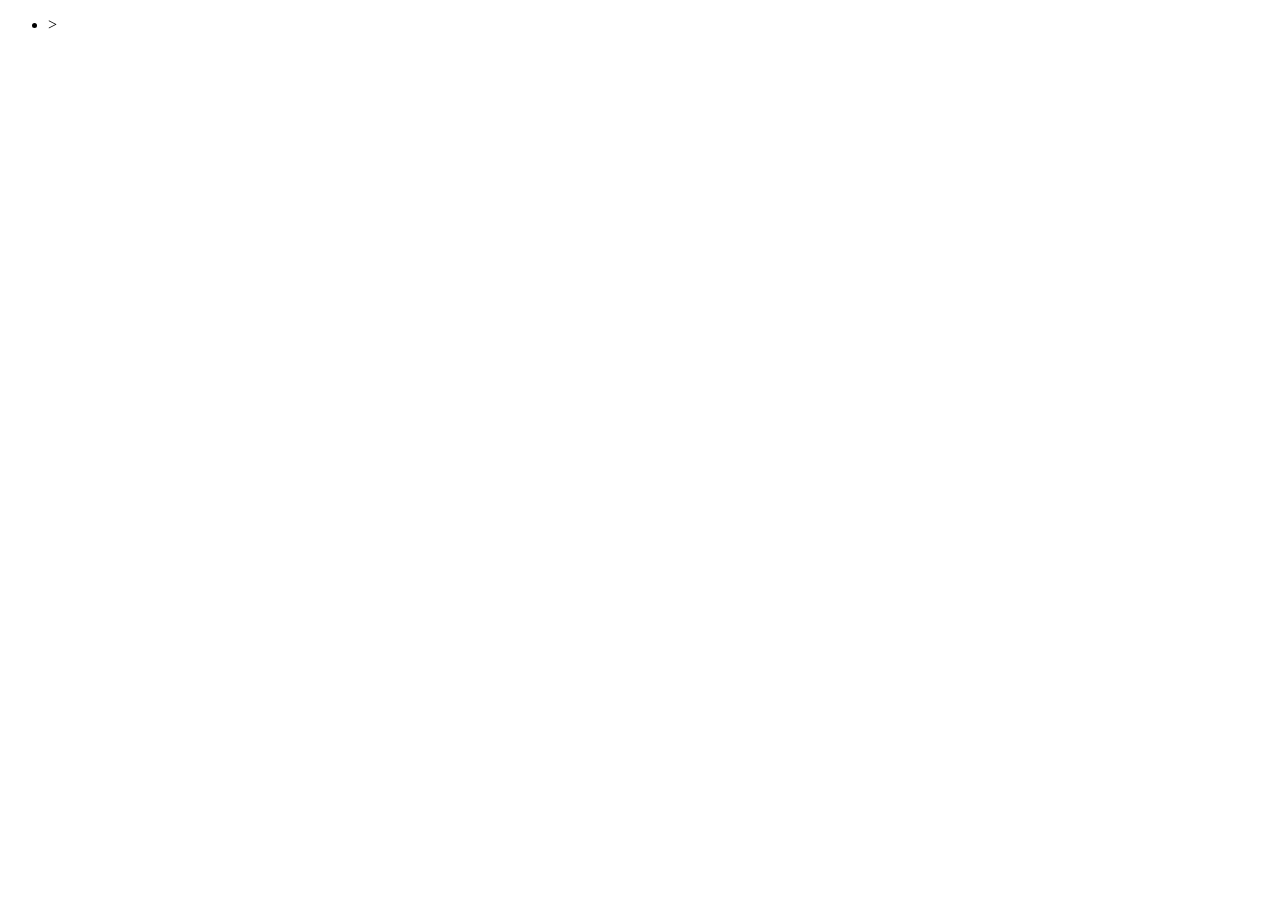
==== index.html @ c8a62905 "He eliminat tot el que tenia fet fins ara perque no estava tenint un bon desenvolupament i he volgut" ====
<!DOCTYPE html>
<html lang="en">
<head>
    <link rel="stylesheet" href="global.css">
    <meta charset="UTF-8">
    <meta name="viewport" content="width=device-width, initial-scale=1.0">
    <title>Grief Gaming | Inici</title>
</head>
<body>

    <header class="menu">
        <div class="autocenter">
            <a class="logo" href="index.html"></a>
            <nav>
                <ul>
                    <li><a href="index.html" img src="imatges/logo.png"></a>></a></li>
                </ul>
            </nav>
        </div>
    </header>
</body>
</html>
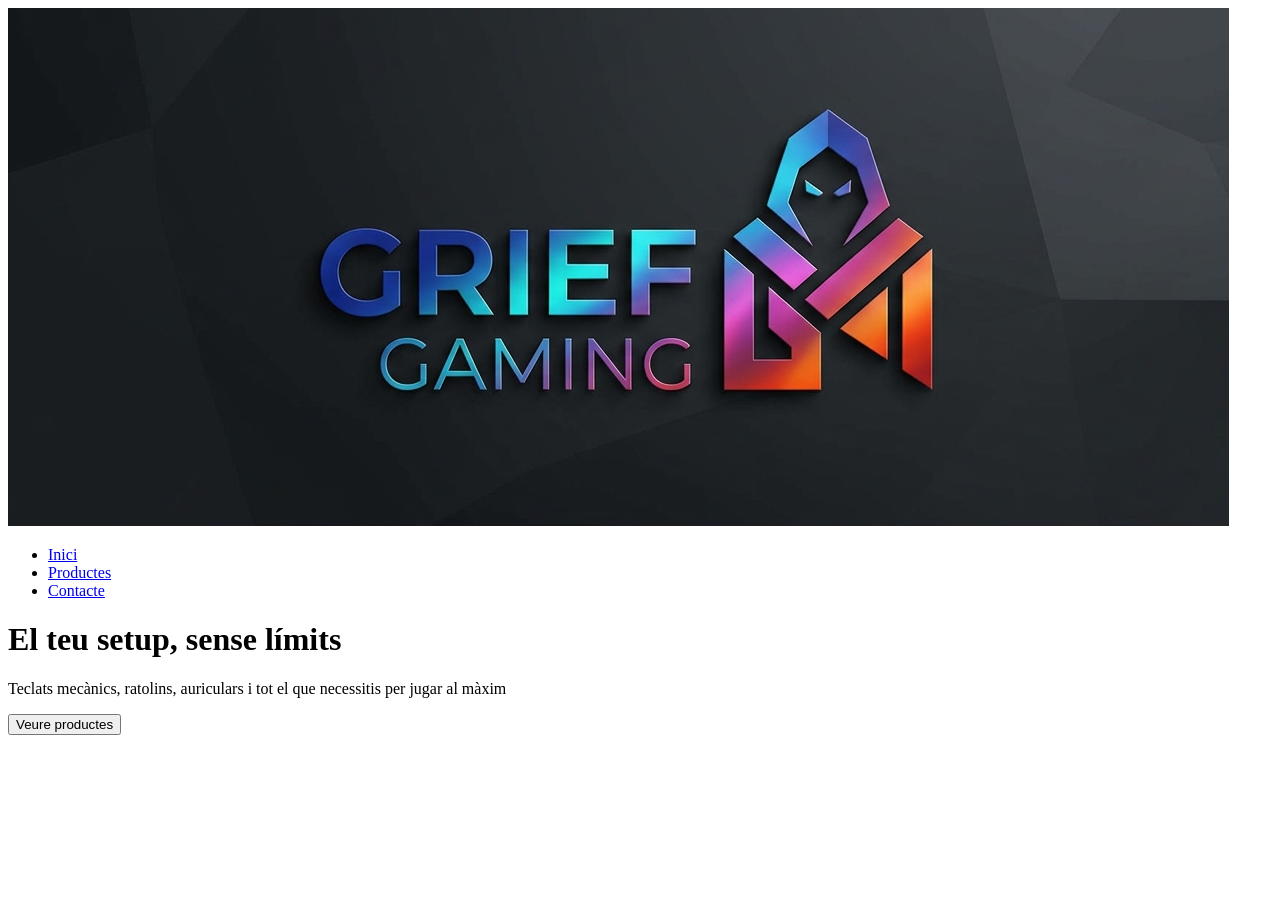
==== commit 0e357b4a: "He començat de nou l'arxiu, he posat la capceelera amb un logo i la llista de navegació més un botó " ====
--- a/index.html
+++ b/index.html
@@ -10,13 +10,25 @@
 
     <header class="menu">
         <div class="autocenter">
-            <a class="logo" href="index.html"></a>
+            <a class="logo" href="index.html"></a> <img src="imatges/logo.png"></a>
             <nav>
                 <ul>
-                    <li><a href="index.html" img src="imatges/logo.png"></a>></a></li>
+                    <li><a href="index.html">Inici</a></li>
+                    <li><a href="productes.html">Productes</a></li>
+                    <li><a href="contacte.html">Contacte</a></li>
                 </ul>
             </nav>
         </div>
     </header>
+
+    <div class="hero">
+        <div class="autocenter">
+            <h1>El teu setup, sense límits</h1>
+            <p>Teclats mecànics, ratolins, auriculars i tot el que necessitis per jugar al màxim</p>
+            <button class="buton">Veure productes</button>
+        </div>
+    </div>
+
+    
 </body>
 </html>
--- a/global.css
+++ b/global.css
@@ -0,0 +1,11 @@
+:root{
+    --navH: 64px;
+    --fondo: #0b0a17;
+    --panel: #15132b;
+    --borde: #2b2754;
+    --texto: #ebe9ff;
+    --gris: #a09cd0;
+    --morado: #a855f7;
+    --azul: #38bdf8;
+}
+
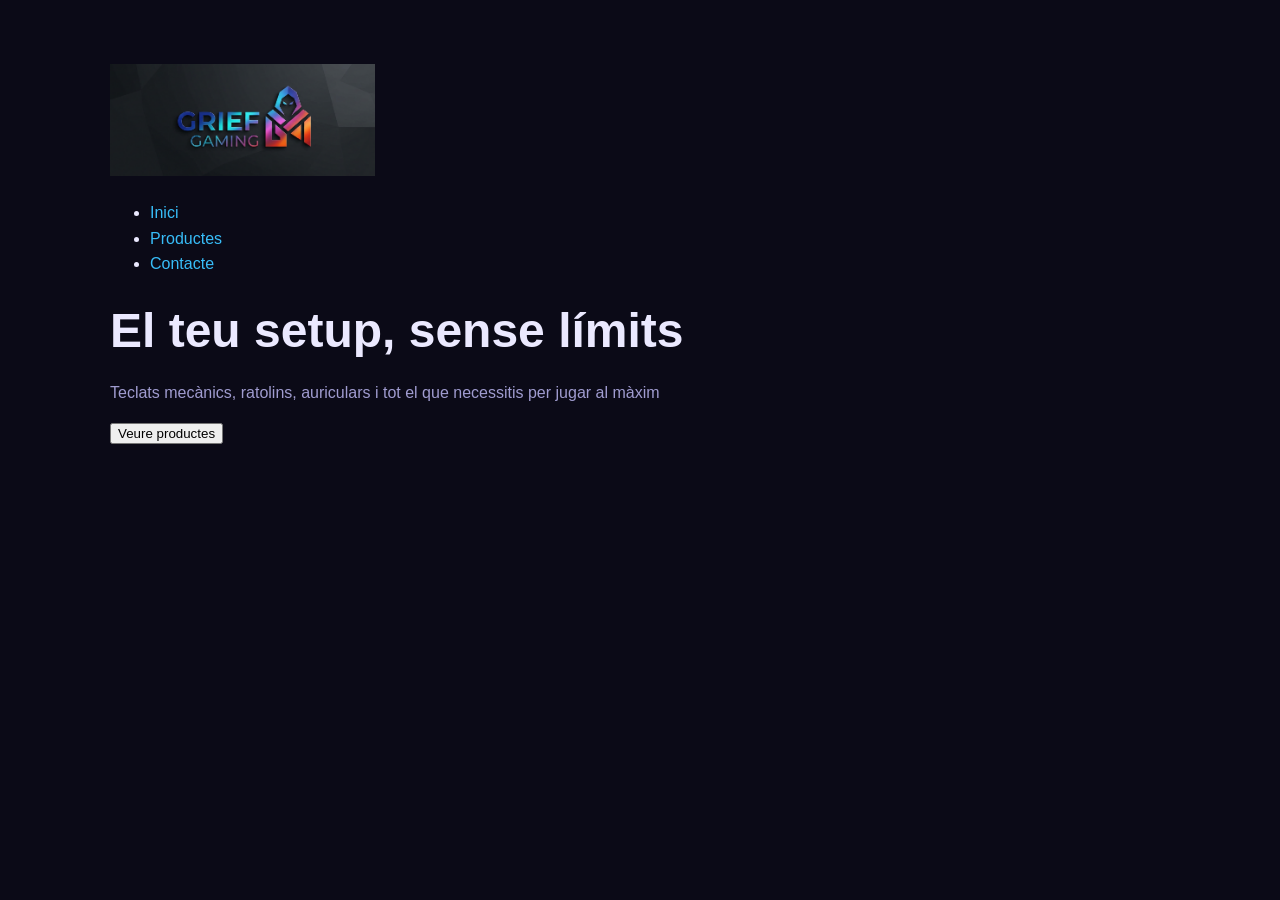
==== commit b970a554: "He afegit tres configuracions més al css, per definir els textos, ell body i les parts on van center" ====
--- a/index.html
+++ b/index.html
@@ -10,7 +10,7 @@
 
     <header class="menu">
         <div class="autocenter">
-            <a class="logo" href="index.html"></a> <img src="imatges/logo.png"></a>
+            <a class="logo" href="index.html"></a> <img src="imatges/logo.png" width="25%"></a>
             <nav>
                 <ul>
                     <li><a href="index.html">Inici</a></li>
@@ -29,6 +29,6 @@
         </div>
     </div>
 
-    
+
 </body>
 </html>
--- a/global.css
+++ b/global.css
@@ -1,3 +1,4 @@
+/* Variables */
 :root{
     --navH: 64px;
     --fondo: #0b0a17;
@@ -9,3 +10,32 @@
     --azul: #38bdf8;
 }
 
+/* General */
+*{
+    box-sizing: border-box;
+}
+
+body{
+    margin: 0;
+    padding-top: var(--navH);
+    background: var(--fondo);
+    color: var(--texto);
+    font-family: Arial, sans-serif;
+    line-height: 1.6;
+    display: flex;
+    flex-direction: column;
+    min-height: 100vh;
+}
+
+h1, h2, h3{ margin: 0 0 10px; }
+h1 { font-size: 48px; }
+p { color: var(--gris); margin: 0 0 15px; }
+a { color: var(--azul); text-decoration: none; }
+
+/* container per centrar */
+.autocenter{
+    max-width: 1100px;
+    margin: auto;
+    padding: 0 20px;
+}
+
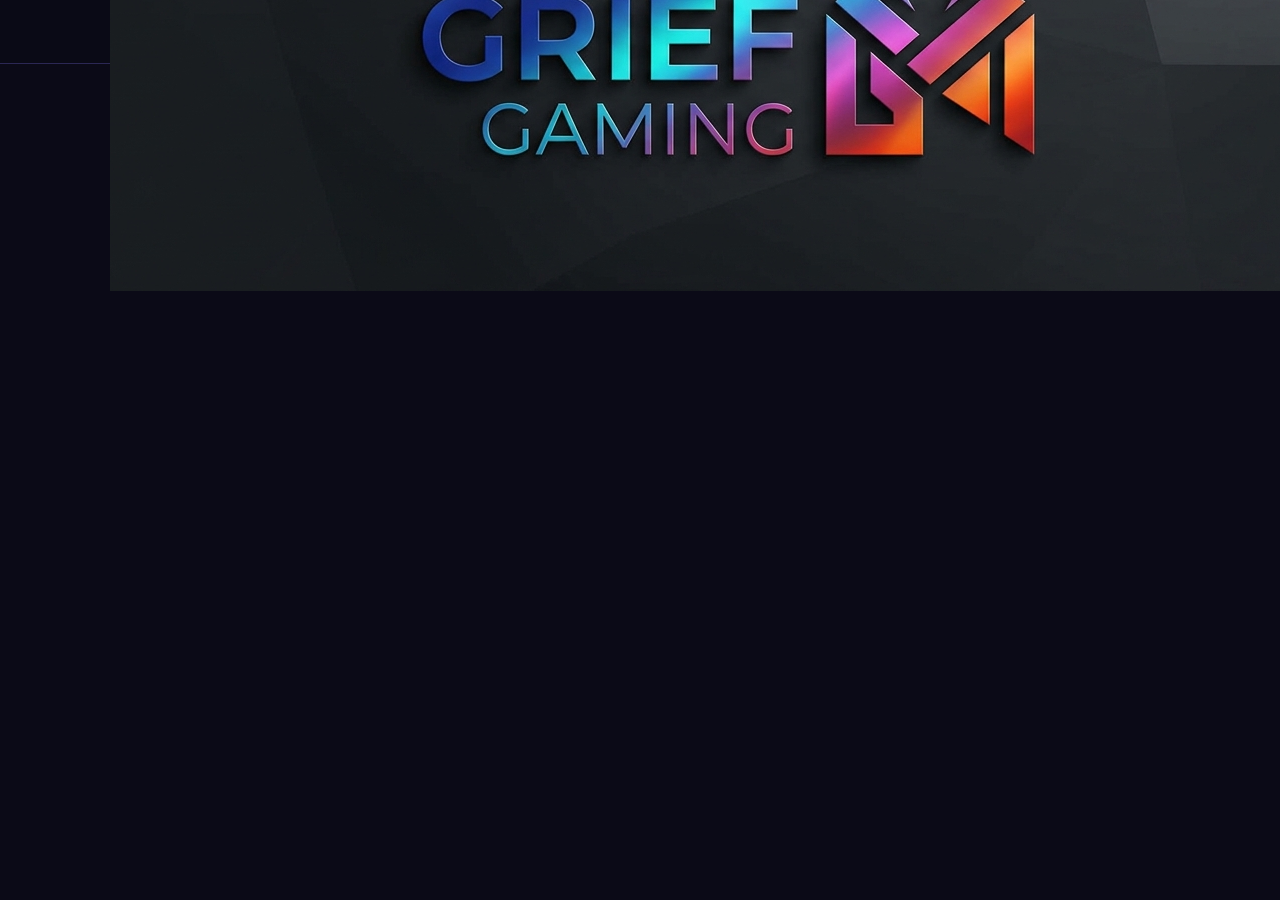
==== commit 48a2d620: "He afegit una classe per a la pàgina que està actualment mostrant-se , he possat correctament el log" ====
--- a/index.html
+++ b/index.html
@@ -10,10 +10,10 @@
 
     <header class="menu">
         <div class="autocenter">
-            <a class="logo" href="index.html"></a> <img src="imatges/logo.png" width="25%"></a>
+            <a class="logo" href="index.html"></a> <img src="imatges/logo.png" alt="Grief Gaming"></a>
             <nav>
                 <ul>
-                    <li><a href="index.html">Inici</a></li>
+                    <li><a href="index.html" class="activo">Inici</a></li>
                     <li><a href="productes.html">Productes</a></li>
                     <li><a href="contacte.html">Contacte</a></li>
                 </ul>
@@ -25,7 +25,7 @@
         <div class="autocenter">
             <h1>El teu setup, sense límits</h1>
             <p>Teclats mecànics, ratolins, auriculars i tot el que necessitis per jugar al màxim</p>
-            <button class="buton">Veure productes</button>
+            <button class="button">Veure productes</button>
         </div>
     </div>
 
--- a/global.css
+++ b/global.css
@@ -39,3 +39,40 @@
     padding: 0 20px;
 }
 
+.menu{
+    position: fixed;
+    top: 0%;
+    width: 100%;
+    height: var(--navH);
+    background: rgba(11, 10, 23, 0.9);
+    border-bottom: 1px solid var(--borde);
+    z-index: 10;
+}
+
+.menu .autocenter{
+    height: 100%;
+    display: flex;
+    justify-content: space-between;
+    align-items: center;
+}
+
+.logo img{
+    height: 40px;
+    display: block;
+}
+
+.menu ul{ display: flex; gap: 25px; list-style: none; margin: 0; padding: 0; }
+.menu ul a { color: var (--gris); }
+.menu ul a:hover, .menu ul a.activo { color: var(--texto); border-bottom: 2px solid var(--azul); }
+
+.button{
+    background: var(--morado);
+    color: white;
+    border: none;
+    padding: 14px 28px;
+    font-size: 16px;
+    border-radius: 8px;
+    cursor: pointer;
+}
+
+.button.hover { background: var(--azul); }
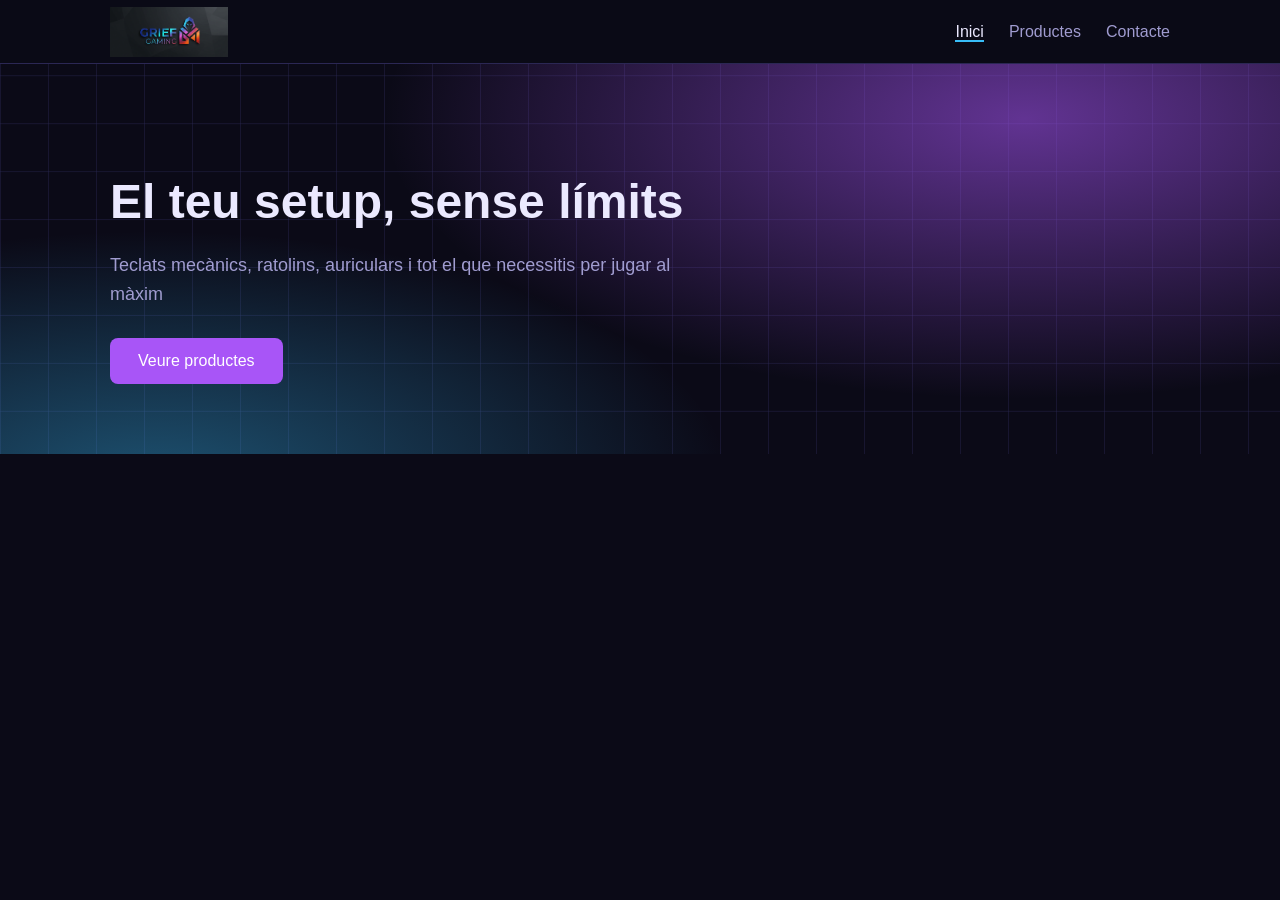
==== commit 8db24766: "He afegit una imatge a la hero section i he definit unes característiques per a que s'adapti bé a la" ====
--- a/index.html
+++ b/index.html
@@ -1,5 +1,5 @@
 <!DOCTYPE html>
-<html lang="en">
+<html lang="ca">
 <head>
     <link rel="stylesheet" href="global.css">
     <meta charset="UTF-8">
@@ -10,7 +10,7 @@
 
     <header class="menu">
         <div class="autocenter">
-            <a class="logo" href="index.html"></a> <img src="imatges/logo.png" alt="Grief Gaming"></a>
+            <a class="logo" href="index.html"><img src="imatges/logo.png" alt="Grief Gaming"></a>
             <nav>
                 <ul>
                     <li><a href="index.html" class="activo">Inici</a></li>
--- a/global.css
+++ b/global.css
@@ -56,13 +56,14 @@
     align-items: center;
 }
 
-.logo img{
-    height: 40px;
+.menu img{
+    height: 50px;
     display: block;
 }
 
+.logo { font-weight: bold; color: var(---texto) }
 .menu ul{ display: flex; gap: 25px; list-style: none; margin: 0; padding: 0; }
-.menu ul a { color: var (--gris); }
+.menu ul a { color: var(--gris); }
 .menu ul a:hover, .menu ul a.activo { color: var(--texto); border-bottom: 2px solid var(--azul); }
 
 .button{
@@ -75,4 +76,16 @@
     cursor: pointer;
 }
 
-.button.hover { background: var(--azul); }
+.button:hover { background: var(--azul); }
+
+.hero{
+    background-image: url(imatges/hero.svg);
+    background-size: cover;
+    background-position: center;
+    padding: 100px 0 70px;
+}
+
+.hero p{ font-size: 18px; max-width: 600px; margin-bottom: 30px; }
+
+
+
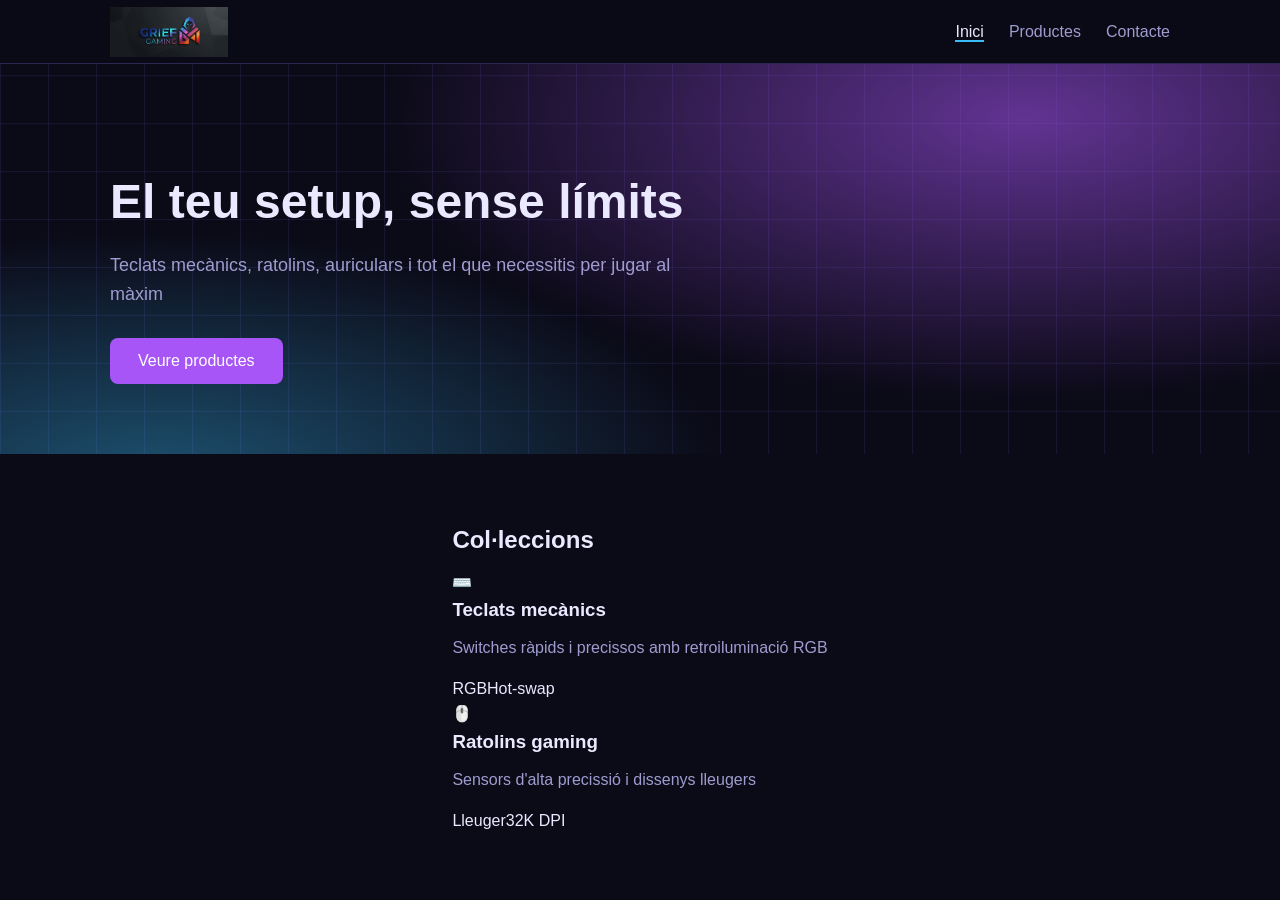
==== commit 81c3eec0: "He començat a afegir unes cartes per a ensenyar els productes de la pàgina web" ====
--- a/index.html
+++ b/index.html
@@ -29,6 +29,22 @@
         </div>
     </div>
 
-
+    <div class="col·leccions autocenter">
+        <h2>Col·leccions</h2>
+        <div class="cartes">
+            <div class="carta">
+                <div class="icon">⌨️</div>
+                    <h3>Teclats mecànics</h3>
+                    <p>Switches ràpids i precissos amb retroiluminació RGB</p>
+                <span class="etiqueta">RGB</span><span class="etiqueta">Hot-swap</span>
+            </div>
+            <div class="carta">
+                <div class="icon">🖱️</div>
+                    <h3>Ratolins gaming</h3>
+                    <p>Sensors d'alta precissió i dissenys lleugers</p>
+                <span class="etiqueta">Lleuger</span><span class="etiqueta">32K DPI</span>
+            </div>
+        </div>
+    </div>
 </body>
 </html>
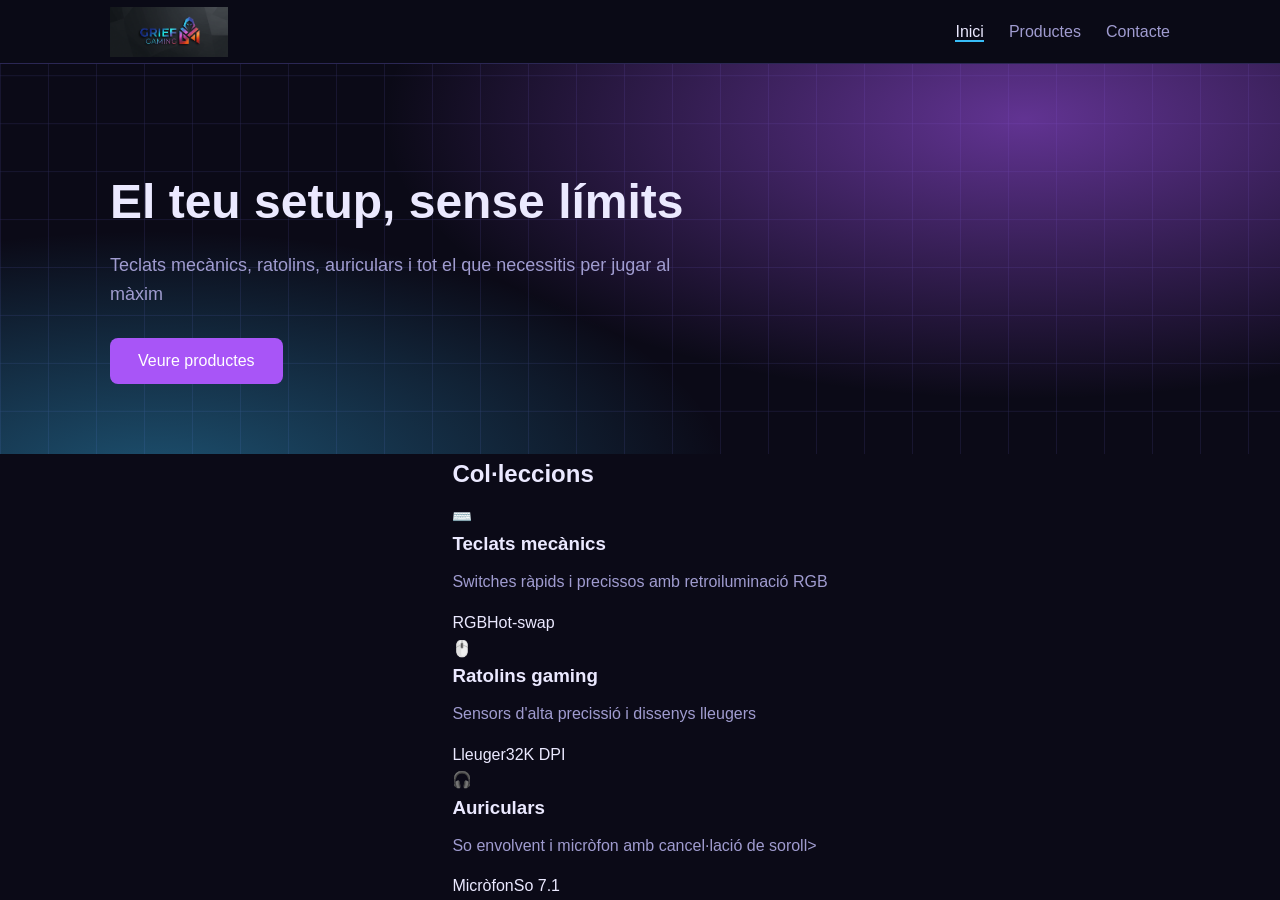
==== commit 2664324e: "he afegit una última tarja per afegir uns auriculas com carta" ====
--- a/index.html
+++ b/index.html
@@ -44,7 +44,15 @@
                     <p>Sensors d'alta precissió i dissenys lleugers</p>
                 <span class="etiqueta">Lleuger</span><span class="etiqueta">32K DPI</span>
             </div>
+            <div class="carta">
+                <div class="icono">🎧</div>
+                    <h3>Auriculars</h3>
+                    <p>So envolvent i micròfon amb cancel·lació de soroll></p>
+                <span class="etiqueta">Micròfon</span><span class="etiqueta">So 7.1</span>
+            </div>
         </div>
     </div>
+
+    
 </body>
 </html>
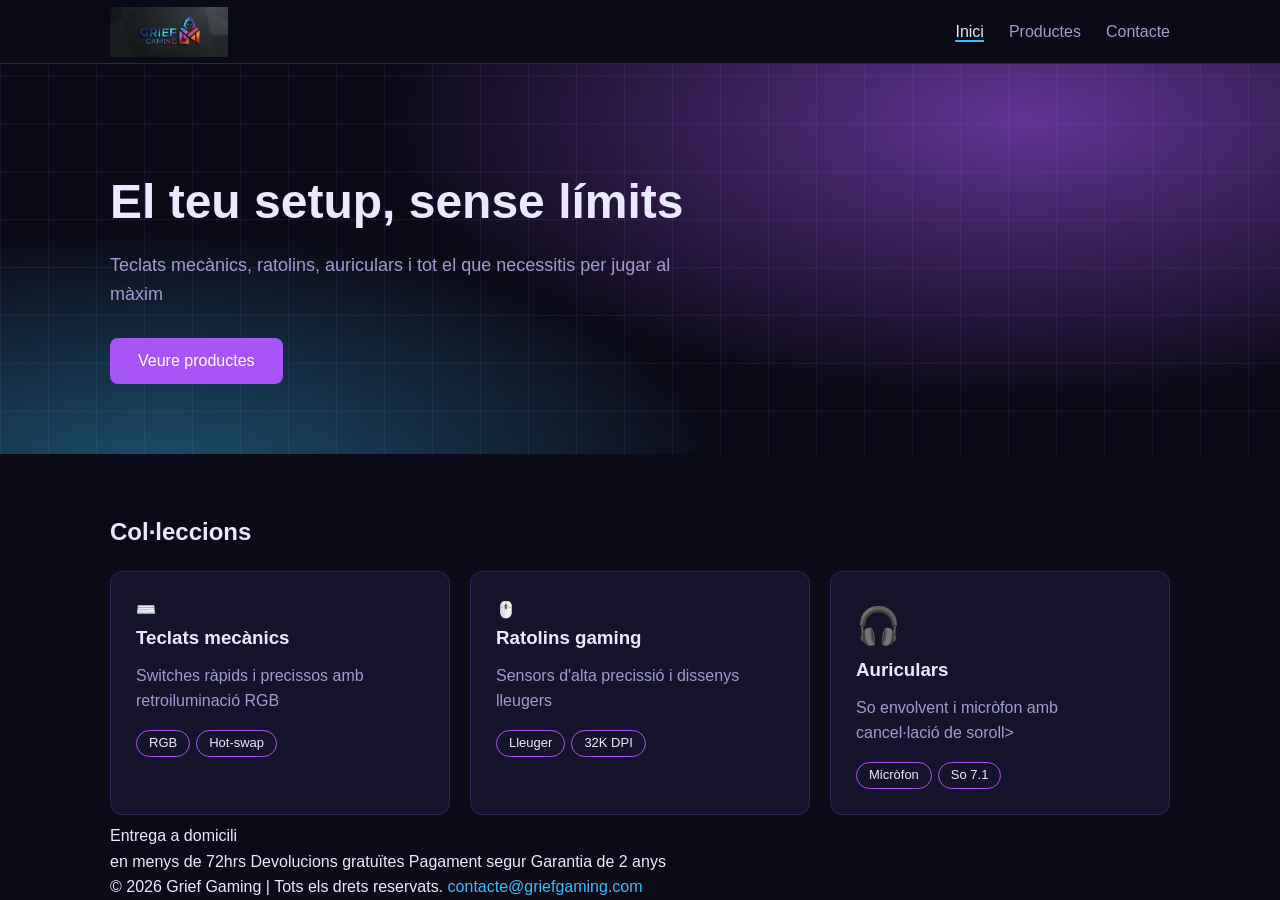
==== commit c1e35d2c: "Per acabar amb la pàgina de l'index, he afegit un apartat de beneficis de la pàgina web i el footer" ====
--- a/index.html
+++ b/index.html
@@ -53,6 +53,21 @@
         </div>
     </div>
 
-    
+    <div class="beneficis">
+        <div class="autocenter">
+            <span>Entrega a domicili
+            <br>en menys de 72hrs</span>
+            <span>Devolucions gratuïtes</span>
+            <span>Pagament segur</span>
+            <span>Garantia de 2 anys</span>
+        </div>
+    </div>
+
+    <footer>
+        <div class="autocenter">
+            <span>© 2026 Grief Gaming | Tots els drets reservats.</span>
+            <span><a href="mailto:mventuraa@iesesteveterradas.cat">contacte@griefgaming.com</a></span>
+        </div>
+    </footer>
 </body>
 </html>
--- a/global.css
+++ b/global.css
@@ -17,7 +17,7 @@
 
 body{
     margin: 0;
-    padding-top: var(--navH);
+    /*padding-top: var(--navH);*/
     background: var(--fondo);
     color: var(--texto);
     font-family: Arial, sans-serif;
@@ -40,7 +40,7 @@
 }
 
 .menu{
-    position: fixed;
+    position: sticky;
     top: 0%;
     width: 100%;
     height: var(--navH);
@@ -87,5 +87,17 @@
 
 .hero p{ font-size: 18px; max-width: 600px; margin-bottom: 30px; }
 
+.etiqueta{
+    display: inline-block;
+    border: 1px solid var(--morado);
+    border-radius: 20px;
+    padding: 2px 12px;
+    font-size: 13px;
+    margin-right: 6px;
+}
 
+.col·leccions{ padding-top: 50px; }
+.cartes{ display: grid; grid-template-columns: 1fr 1fr 1fr; gap: 20px; margin-top: 20px; }
+.carta{ background: var(--panel); border: 1px solid var(--borde); border-radius: 12px; padding: 25px; }
+.carta .icono { font-size: 36px; }
 
